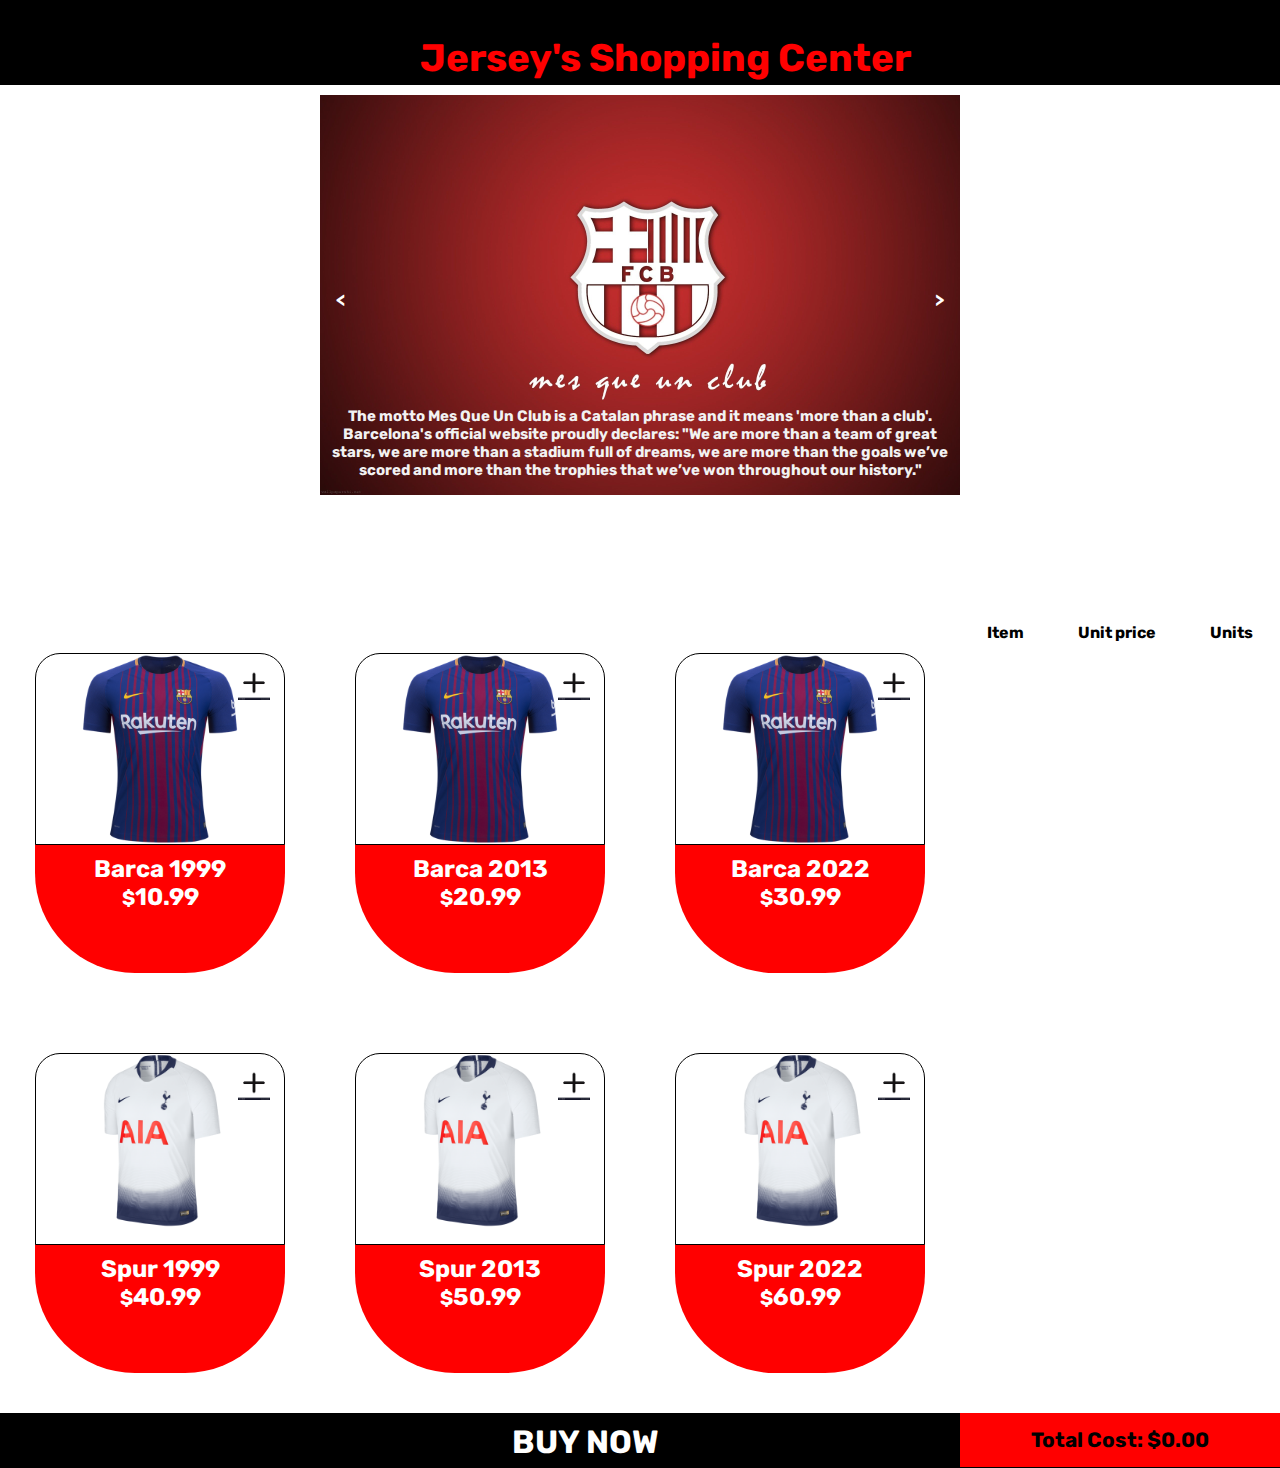
==== acn.udemy/index.html @ f2f72c7f "Add files via upload" ====
<!DOCTYPE html>
<html lang="en">
<head>
    <meta charset="UTF-8">
    <meta http-equiv="X-UA-Compatible" content="IE=edge">
    <link rel="shortcut icon" href="#">
    <meta name="viewport" content="width=device-width, initial-scale=1.0">
    <title>WAI UDEMY SHOPPING CENTER</title>
    <link rel="stylesheet" href="style.css">
    <link rel="stylesheet" href="https://cdn.jsdelivr.net/npm/bootstrap-icons@1.5.0/font/bootstrap-icons.css">
   

 
</head>
  

<body>
   
    <div class="products-men" style="background-color: black">
        <h1 style="color: red">Jersey's Shopping Center </h1>
        
    </div>
    <div class="slideshow-container">

      <div class="mySlides fade">
        <img src="icons/mesque.jpg" style="width:100%">
        <div class="text">The motto Mes Que Un Club is a Catalan phrase and it means 'more than a club'.

          Barcelona's official website proudly declares: "We are more than a team of great stars, we are more than a stadium full of dreams, we are more than the goals we’ve scored and more than the trophies that we’ve won throughout our history."</div>
      </div>
      
      <div class="mySlides fade">
        <img src="icons/todo.jpg" style="width:100%">
        <div class="text">To Dare is to Do does not take a rocket scientist to understand the meaning behind the words however, a step back in time is needed to understand why the motto was chosen.</div>
      </div>
      
      
      
      <a class="prev" onclick="plusSlides(-1)"><</a>
      <a class="next" onclick="plusSlides(1)">></a>
      
      </div>
      <br>
      
     
      
      <script>
      let slideIndex = 1;
      showSlides(slideIndex);
      
      function plusSlides(n) {
        showSlides(slideIndex += n);
      }
      
      function currentSlide(n) {
        showSlides(slideIndex = n);
      }
      
      function showSlides(n) {
        let i;
        let slides = document.getElementsByClassName("mySlides");
        let dots = document.getElementsByClassName("dot");
        if (n > slides.length) {slideIndex = 1}    
        if (n < 1) {slideIndex = slides.length}
        for (i = 0; i < slides.length; i++) {
          slides[i].style.display = "none";  
        }
        for (i = 0; i < dots.length; i++) {
          dots[i].className = dots[i].className.replace(" active", "");
        }
        slides[slideIndex-1].style.display = "block";  
        dots[slideIndex-1].className += " active";
      }
      </script>



   
  
    <div class="products-list">
        
        <div class="products">
            <!-- render porducts here -->
        </div>
        <div class="cart">
            <div class="cart-header">
                <div class="column1">Item</div>
                <div class="column2">Unit price</div>
                <div class="column3">Units</div>
            </div>
            <div class="cart-items">
                <!-- render cart items here -->
            </div>
            
        </div>
    </div>
    <div class="cart-footer" >
      <div class="subtotal" >
      Subtotal (0 items): $0
      <br>
      </div>
    </div>

  <div class="buy" onclick="myFunction()">
    <h1 style="color:white">BUY NOW</h1>
  </div>
  <script>
    function myFunction() {
      alert('Your purchase is Completed !!!!');
    }
</script>
  
  



    
    <script>
        const porductsListEl = document.querySelector(".products-list");
        const seeMoreBtn = document.querySelector(".see-more-btn");

        seeMoreBtn.addEventListener('click', () => {
            porductsListEl.scrollIntoView({behavior: "smooth"})
        })
    </script>

    <script src="./products.js"></script>
    <script src="./app.js"></script>
</body>
</html>
---- acn.udemy/style.css ----
/* import fonts */
@import url("https://fonts.googleapis.com/css2?family=Rubik&display=swap");


/* General CSS */
* {
  padding: 0;
  margin: 0;
  box-sizing: border-box;
  font-family: Rubik;
  font-weight: bold;
  
  
  
}

html {
  font-size: 16px;
  overflow-x: hidden;
}

a {
  text-decoration: none;
  color: #000;
}

/* APP CONTAINER */
.app-container {
  width: 100vw;
  height: 100vh;
}

.products-men{
  width: 100%;
  height: 50px;
  font-size: larger;
  text-align: center;
  padding-top: 35px;
  padding-right: 30px;
  padding-bottom: 50px;
  padding-left: 80px;
}




/* PRODUCTS */
.products-container {
  width: 100%;
  height: 100%;
  display: flex;
  justify-content: space-around;
  align-items: center;
}
.product {
  width: 300px;
  border: 1px solid rgba(var(--right-side-bg-color), 0.4);
  border-radius: 10px;
  padding: 5px;
}
.product img {
  width: 100%;
}

/* products list */
.products-list {
  width: 100vw;
  height: 100vh;

  padding-top: 100px;

  display: flex;
}

/* PRODUCTS */
.products {
  height: 100%;
  width: 75%;

  display: grid;
  grid-template-rows: 1fr 1fr;
  grid-template-columns: repeat(3, 3fr);
}
.products img {
  width: 200px;
  /* filter: drop-shadow(30px 10px 4px #ddd); */
}
.products .item {
  display: flex;
  align-items: center;
  justify-content: center;
  flex-direction: column;
  width: 100%;
  height: 100%;
}
.products .item .item-container {
  width: 250px;
  height: 80%;
  background-color: red;
  border-radius: 100px;
  position: relative;
  color: #000;
}
.products .item .item-container .item-img {
  width: 100%;
  height: 60%;

  background-color: white;

  border: 1px solid #000;
  border-radius: 25px 25px 0 0;

  display: flex;
  justify-content: center;
  align-items: center;
}
.products .item .item-container .desc {
  width: 100%;
  color: #fff;
  padding: 10px;
  text-align: center;
}
.products .item .item-container .add-to-cart {
  background-color: rgba(var(--right-side-bg-color), 0.7);
  /* background-color: rgb(242, 255, 58); */

  display: flex;
  justify-content: center;
  align-items: center;

  position: absolute;
  top: 10px;
  right: 10px;

  padding: 5px;

  border-radius: 50%;

  cursor: pointer;
}

.products .item .item-container .add-to-cart img {
  width: 32px;
  height: 32px;
}
.products .item .item-container .add-to-wishlist img {
  width: 32px;
  height: 32px;

  padding: 5px;
}
/* CART */
.cart {
  height: 100%;
  width: 25%;

  position: relative;
}
/* cart header */
.cart-header {
  display: flex;
  justify-content: space-around;
  padding: 10px 0;
}
/* cart items */
.cart-items {
  max-height: calc(100vh - 247px);
  overflow-y: auto;
  overflow-x: hidden;
 
}
/* cart item */
.cart-item {
  display: flex;
  justify-content: space-around;
  padding: 10px 0;
}
.cart-item div {
  display: flex;
  align-items: center;
  justify-content: center;
}
/* item info */
.cart-item .item-info {
  flex: 1;
  background-color: rgba(255, 255, 255, 0.6);
  border-radius: 0 10px 10px 0;
  padding: 10px;
}
.cart-item .item-info:hover {
  background-color: rgba(255, 0, 0, 0.6);
  cursor: pointer;
}
.cart-item .item-info img {
  width: 75px;
}
/* unit price */
.cart-item .unit-price {
  flex: 1;
  font-size: 1.2rem;
}
/* units */
.cart-item .units {
  flex: 1;
}
.cart-item .units .number {
  margin: 0 10px;

  font-size: 1.2rem;
}
.cart-item .units .btn {
  width: 20px;
  height: 20px;

  background-color:red;

  border-radius: 50%;

  font-weight: bold;

  cursor: pointer;

  
}


.cart-footer {
  width: 25%;
  background-color: red;
  position: absolute;
  right: 0;
  display: flex;
  align-items: center;
  justify-content: center;
  padding: 15px 0;
  font-size: 1.3rem;
}


#testimonials {
  background-color: white ;
  /* width: 100%; */
  text-align: center;
  margin: 50px;
  padding: 30px;
  border: 10px solid red;

  border-radius: 25px;
}


.testimonial-image {
  width: 30%;
  text-align: center;
  margin: 10px;
}

.carousel-control-next-icon,
.carousel-control-prev-icon {
  filter: invert(1);
}



* {box-sizing: border-box}
body {font-family: Verdana, sans-serif; margin:0}
.mySlides {display: none}
img {vertical-align: middle;}

/* Slideshow container */
.slideshow-container {
  max-width: 50%;
  position: relative;
  margin: auto;
  margin-top: 10px;
  background-color: rgb(230,7,7);
  background-color:  linear-gradient(90deg, rgba(230,7,7,1) 4%, rgba(0,0,0,0.8715861344537815) 50%);
}

/* Next & previous buttons */
.prev, .next {
  cursor: pointer;
  position: absolute;
  top: 50%;
  width: auto;
  padding: 16px;
  margin-top: -22px;
  color: white;
  font-weight: bold;
  font-size: 18px;
  transition: 0.6s ease;
  border-radius: 0 3px 3px 0;
  user-select: none;
}

/* Position the "next button" to the right */
.next {
  right: 0;
  border-radius: 3px 0 0 3px;
}

/* On hover, add a black background color with a little bit see-through */
.prev:hover, .next:hover {
  background-color: white;
}

/* Caption text */
.text {
  color: #f2f2f2;
  font-size: 15px;
  padding: 8px 12px;
  position: absolute;
  bottom: 8px;
  width: 100%;
  text-align: center;
}

.active, .dot:hover {
  background-color: #717171;
}

/* Fading animation */
.fade {
  animation-name: fade;
  animation-duration: 1.5s;
}

@keyframes fade {
  from {opacity: .4} 
  to {opacity: 1}
}

/* On smaller screens, decrease text size */
@media only screen and (max-width: 300px) {
  .prev, .next,.text {font-size: 11px}
}

.buy{
  background-color: black;
  height: 55px;
  padding-left: 40%;
  padding-top: 10px;
}

.modal {
  display: none; /* Hidden by default */
  position: fixed; /* Stay in place */
  z-index: 1; /* Sit on top */
  left: 0;
  top: 0;
  width: 100%; /* Full width */
  height: 100%; /* Full height */
  overflow: auto; /* Enable scroll if needed */
  background-color: rgb(0,0,0); /* Fallback color */
  background-color: rgba(0,0,0,0.4); /* Black w/ opacity */
}

/* Modal Content/Box */
.modal-content {
  background-color: #fefefe;
  margin: 15% auto; /* 15% from the top and centered */
  padding: 20px;
  border: 1px solid #888;
  width: 80%; /* Could be more or less, depending on screen size */
}

/* The Close Button */
.close {
  color: #aaa;
  float: right;
  font-size: 28px;
  font-weight: bold;
}

.close:hover,
.close:focus {
  color: black;
  text-decoration: none;
  cursor: pointer;
}
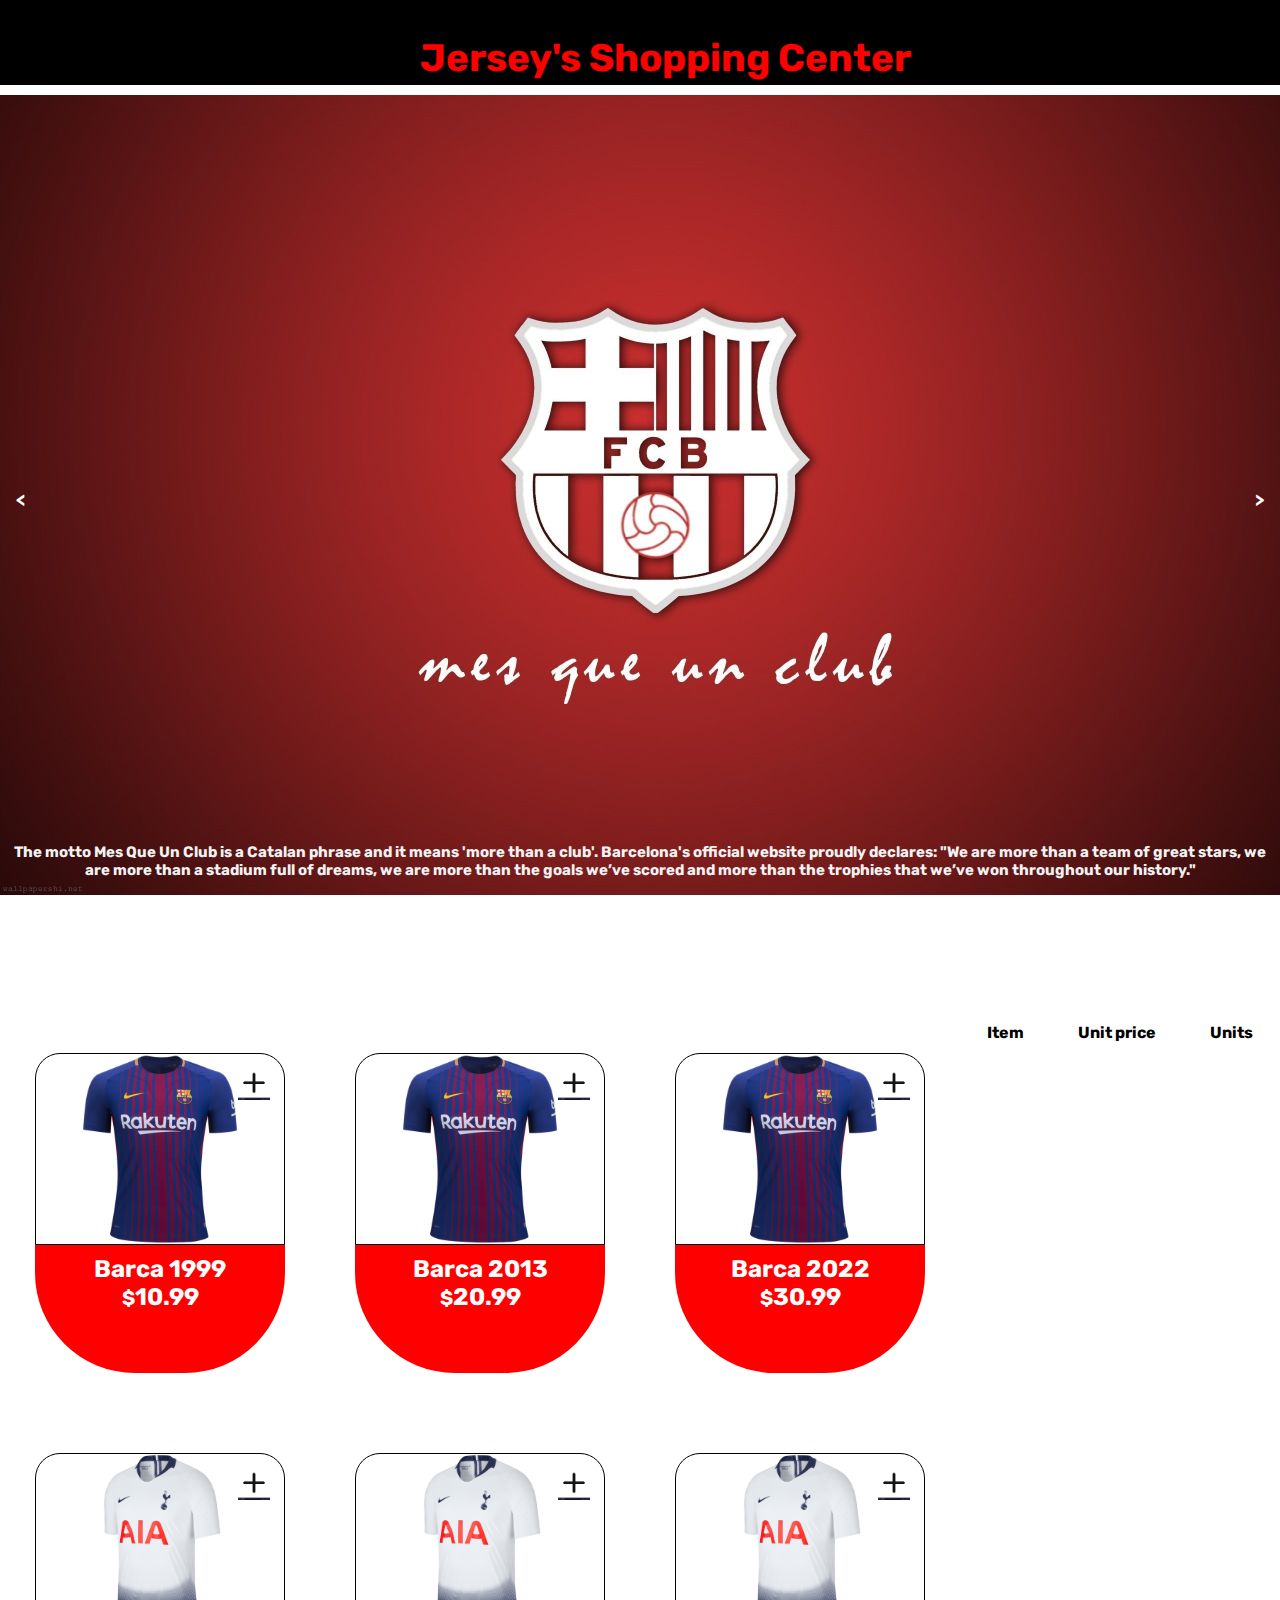
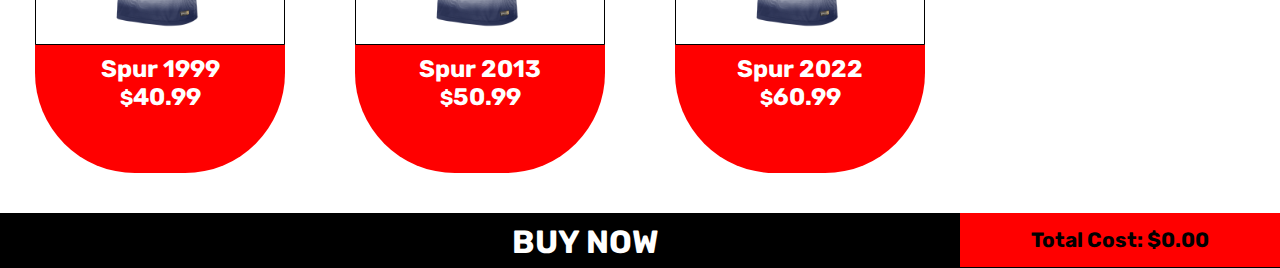
==== commit 1b1710bb: "Add files via upload" ====
--- a/acn.udemy/index.html
+++ b/acn.udemy/index.html
@@ -95,10 +95,7 @@
         </div>
     </div>
     <div class="cart-footer" >
-      <div class="subtotal" >
-      Subtotal (0 items): $0
-      <br>
-      </div>
+      <div class="subtotal" ></div>
     </div>
 
   <div class="buy" onclick="myFunction()">
@@ -106,7 +103,7 @@
   </div>
   <script>
     function myFunction() {
-      alert('Your purchase is Completed !!!!');
+      alert('Your purchase is Completed !!!! xD');
     }
 </script>
   
--- a/acn.udemy/style.css
+++ b/acn.udemy/style.css
@@ -269,7 +269,7 @@
 
 /* Slideshow container */
 .slideshow-container {
-  max-width: 50%;
+  width: 100%;
   position: relative;
   margin: auto;
   margin-top: 10px;
